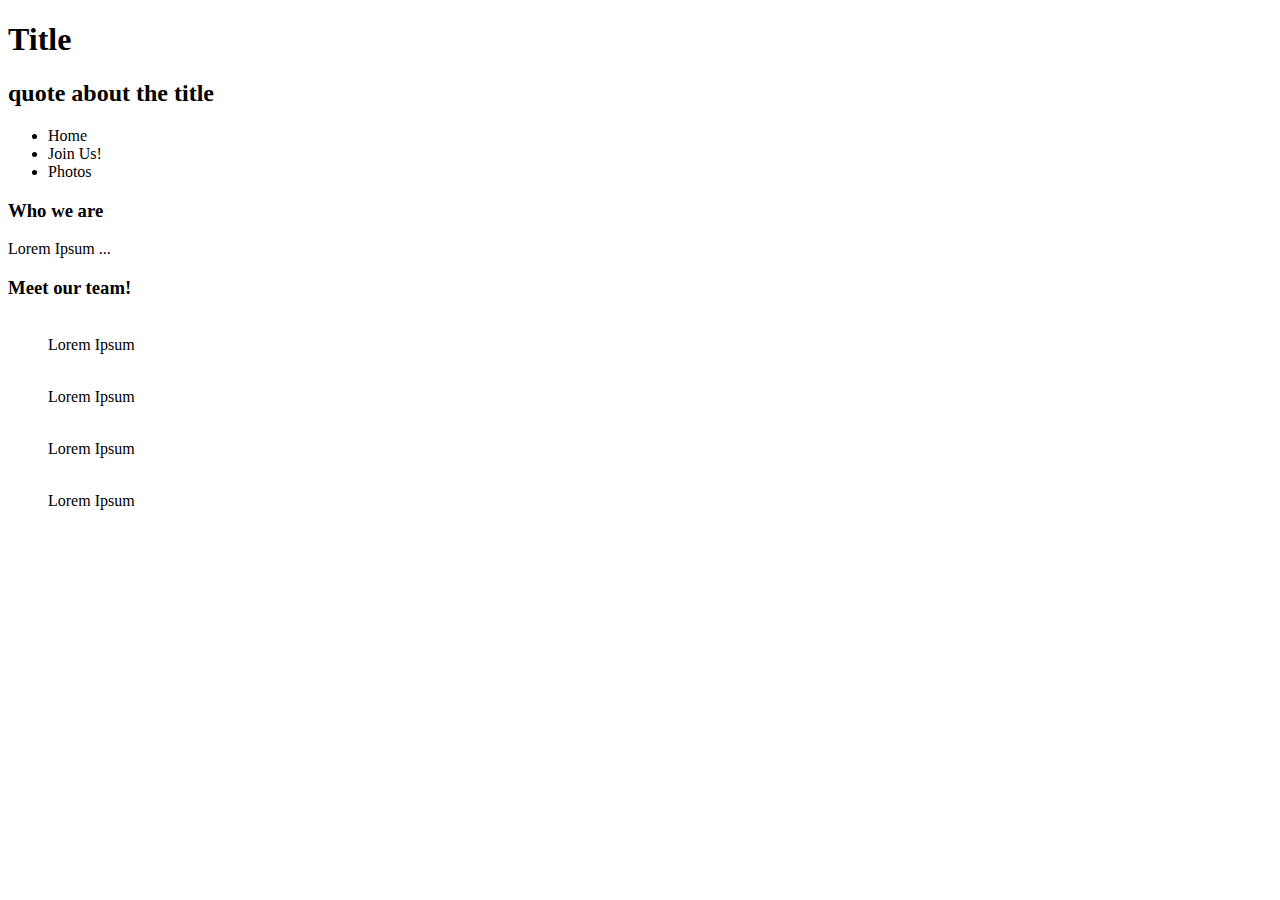
==== index.html @ 7c93c2d5 "Created basic home page" ====
<!DOCTYPE HTML>
<html>
    <head>
        <title>Bouldering Club</title>
    </head>

    <body>
        <header>
 
        <h1>Title</h1>
        <h2>quote about the title</h2>

        <nav>
            <ul>
                <li>Home</li>
                <li>Join Us!</li>
                <li>Photos</li>
            </ul>
        </nav>

        </header>

        <div>
            <h3>Who we are</h3>
            <p> Lorem Ipsum ...</p>
        </div>

        <div>
            <h3>Meet our team!</h3>
            <figure>
                <img/>
                <figcaption>Lorem Ipsum</figcaption>
            </figure>
            <figure>
                <img/>
                <figcaption>Lorem Ipsum</figcaption>
            </figure>
            <figure>
                <img/>
                <figcaption>Lorem Ipsum</figcaption>
            </figure>
            <figure>
                <img/>
                <figcaption>Lorem Ipsum</figcaption>
            </figure>
        </div>
    </body>
</html>
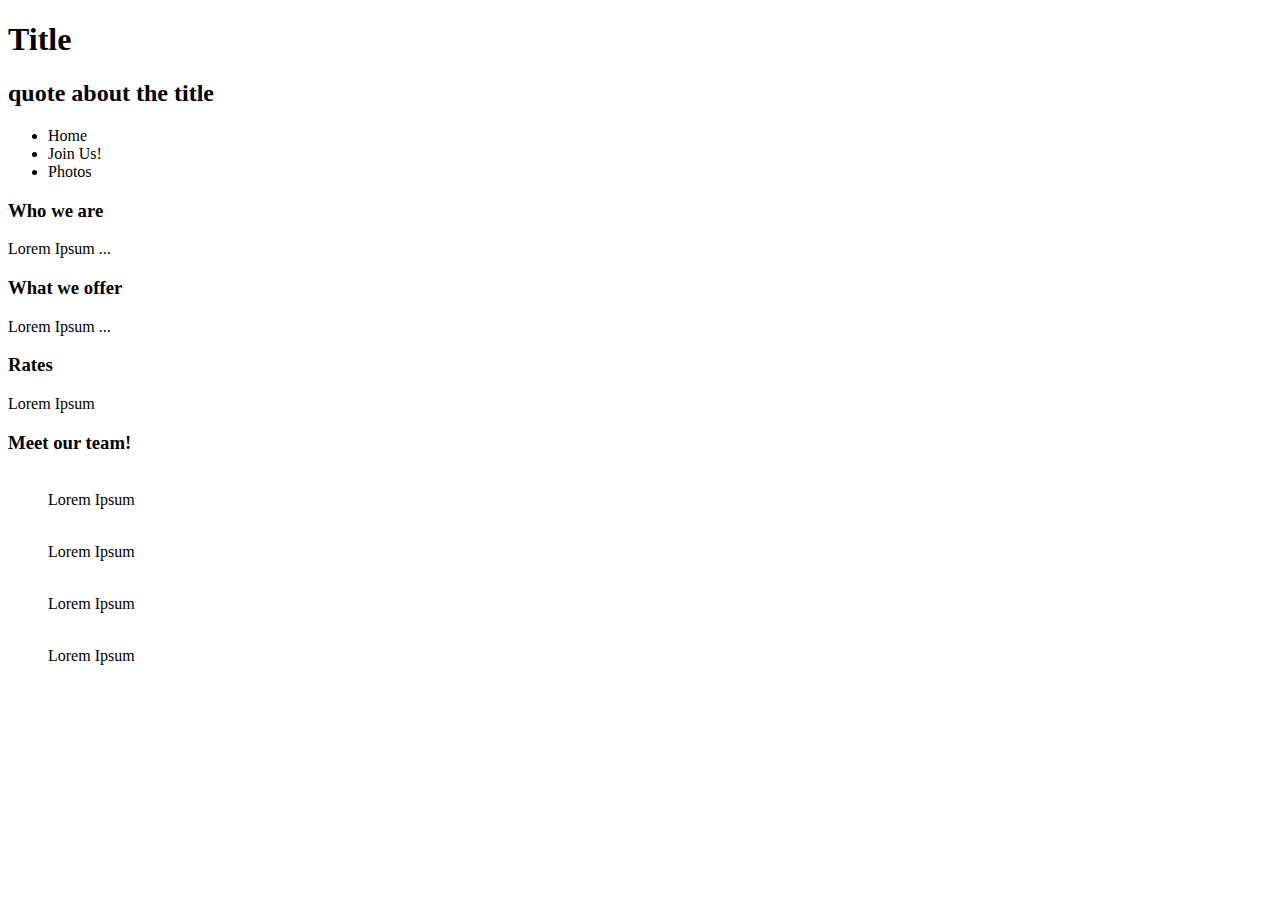
==== commit ed2ae3b7: "updated index page" ====
--- a/index.html
+++ b/index.html
@@ -1,7 +1,7 @@
 <!DOCTYPE HTML>
 <html>
     <head>
-        <title>Bouldering Club</title>
+        <title>Bouldering Gym</title>
     </head>
 
     <body>
@@ -9,7 +9,6 @@
  
         <h1>Title</h1>
         <h2>quote about the title</h2>
-
         <nav>
             <ul>
                 <li>Home</li>
@@ -17,12 +16,21 @@
                 <li>Photos</li>
             </ul>
         </nav>
-
         </header>
 
         <div>
             <h3>Who we are</h3>
             <p> Lorem Ipsum ...</p>
+        </div>
+
+        <div>
+            <h3>What we offer</h3>
+            <p> Lorem Ipsum ...</p>
+        </div>
+
+        <div>
+            <h3>Rates</h3>
+            <p>Lorem Ipsum</p>
         </div>
 
         <div>
@@ -44,5 +52,6 @@
                 <figcaption>Lorem Ipsum</figcaption>
             </figure>
         </div>
+
     </body>
 </html>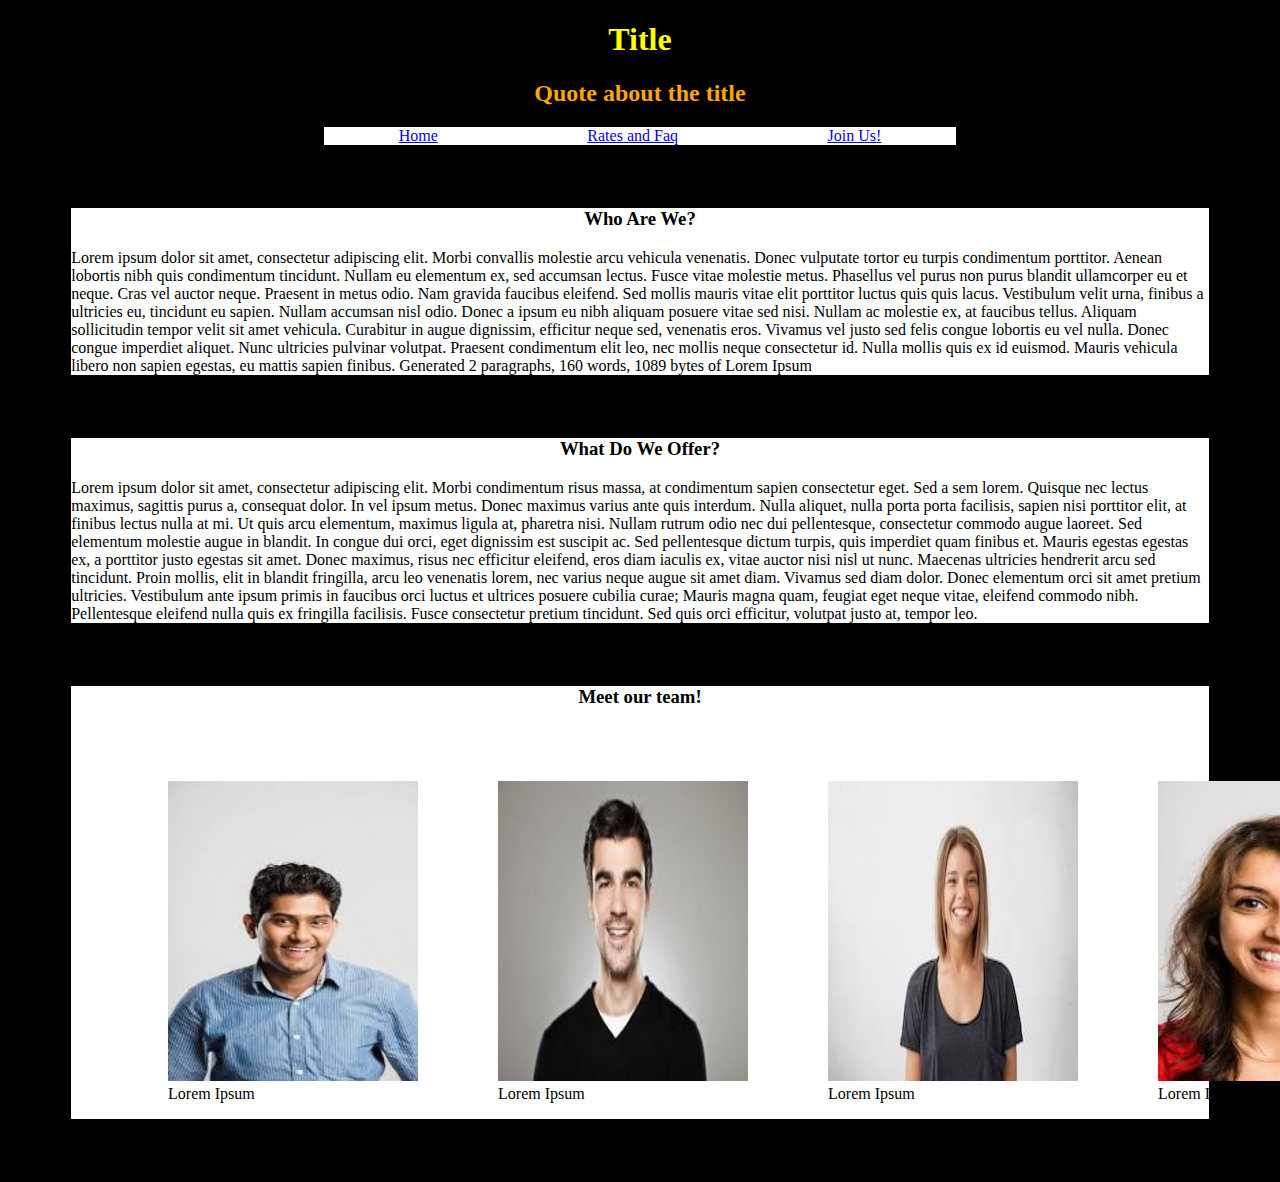
==== commit d1fddf87: "updated index page" ====
--- a/index.html
+++ b/index.html
@@ -2,56 +2,63 @@
 <html>
     <head>
         <title>Bouldering Gym</title>
+        <link rel="stylesheet" href="styles.css">
     </head>
 
     <body>
         <header>
  
         <h1>Title</h1>
-        <h2>quote about the title</h2>
+        <h2>Quote about the title</h2>
         <nav>
             <ul>
-                <li>Home</li>
-                <li>Join Us!</li>
-                <li>Photos</li>
+                <li><a href="index.html">Home</a></li>
+                <li><a href="faq.html">Rates and Faq</a></li>
+                <li><a href="joinus.html">Join Us!</a></li>
             </ul>
         </nav>
+
         </header>
 
         <div>
-            <h3>Who we are</h3>
-            <p> Lorem Ipsum ...</p>
+            <h3>Who Are We?</h3>
+            <p> Lorem ipsum dolor sit amet, consectetur adipiscing elit. Morbi convallis molestie arcu vehicula venenatis. Donec vulputate tortor eu turpis condimentum porttitor. Aenean lobortis nibh quis condimentum tincidunt. Nullam eu elementum ex, sed accumsan lectus. Fusce vitae molestie metus. Phasellus vel purus non purus blandit ullamcorper eu et neque. Cras vel auctor neque. Praesent in metus odio.
+
+                Nam gravida faucibus eleifend. Sed mollis mauris vitae elit porttitor luctus quis quis lacus. Vestibulum velit urna, finibus a ultricies eu, tincidunt eu sapien. Nullam accumsan nisl odio. Donec a ipsum eu nibh aliquam posuere vitae sed nisi. Nullam ac molestie ex, at faucibus tellus. Aliquam sollicitudin tempor velit sit amet vehicula. Curabitur in augue dignissim, efficitur neque sed, venenatis eros. Vivamus vel justo sed felis congue lobortis eu vel nulla. Donec congue imperdiet aliquet. Nunc ultricies pulvinar volutpat. Praesent condimentum elit leo, nec mollis neque consectetur id. Nulla mollis quis ex id euismod. Mauris vehicula libero non sapien egestas, eu mattis sapien finibus.
+                
+                Generated 2 paragraphs, 160 words, 1089 bytes of Lorem Ipsum</p>
         </div>
 
         <div>
-            <h3>What we offer</h3>
-            <p> Lorem Ipsum ...</p>
-        </div>
+            <h3>What Do We Offer?
+            </h3>
+            <p> Lorem ipsum dolor sit amet, consectetur adipiscing elit. Morbi condimentum risus massa, at condimentum sapien consectetur eget. Sed a sem lorem. Quisque nec lectus maximus, sagittis purus a, consequat dolor. In vel ipsum metus. Donec maximus varius ante quis interdum. Nulla aliquet, nulla porta porta facilisis, sapien nisi porttitor elit, at finibus lectus nulla at mi. Ut quis arcu elementum, maximus ligula at, pharetra nisi.
 
-        <div>
-            <h3>Rates</h3>
-            <p>Lorem Ipsum</p>
+                Nullam rutrum odio nec dui pellentesque, consectetur commodo augue laoreet. Sed elementum molestie augue in blandit. In congue dui orci, eget dignissim est suscipit ac. Sed pellentesque dictum turpis, quis imperdiet quam finibus et. Mauris egestas egestas ex, a porttitor justo egestas sit amet. Donec maximus, risus nec efficitur eleifend, eros diam iaculis ex, vitae auctor nisi nisl ut nunc. Maecenas ultricies hendrerit arcu sed tincidunt. Proin mollis, elit in blandit fringilla, arcu leo venenatis lorem, nec varius neque augue sit amet diam. Vivamus sed diam dolor. Donec elementum orci sit amet pretium ultricies. Vestibulum ante ipsum primis in faucibus orci luctus et ultrices posuere cubilia curae; Mauris magna quam, feugiat eget neque vitae, eleifend commodo nibh. Pellentesque eleifend nulla quis ex fringilla facilisis. Fusce consectetur pretium tincidunt. Sed quis orci efficitur, volutpat justo at, tempor leo.</p>
         </div>
 
         <div>
             <h3>Meet our team!</h3>
-            <figure>
-                <img/>
-                <figcaption>Lorem Ipsum</figcaption>
-            </figure>
-            <figure>
-                <img/>
-                <figcaption>Lorem Ipsum</figcaption>
-            </figure>
-            <figure>
-                <img/>
-                <figcaption>Lorem Ipsum</figcaption>
-            </figure>
-            <figure>
-                <img/>
-                <figcaption>Lorem Ipsum</figcaption>
-            </figure>
+            <div id="teamMembers">
+                <figure>
+                    <img src="img/tm1.jfif">
+                    <figcaption>Lorem Ipsum</figcaption>
+                </figure>
+                <figure>
+                    <img src="img/tm2.jfif"/>
+                    <figcaption>Lorem Ipsum</figcaption>
+                </figure>
+                <figure>
+                    <img src="img/tm3.jfif"/>
+                    <figcaption>Lorem Ipsum</figcaption>
+                </figure>
+                <figure>
+                    <img src="img/tm4.jfif"/>
+                    <figcaption>Lorem Ipsum</figcaption>
+                </figure>
+            </div>
         </div>
+
 
     </body>
 </html>--- a/styles.css
+++ b/styles.css
@@ -0,0 +1,59 @@
+body {
+    background-color: black;
+}
+
+div {
+    background-color: white;
+    width: 90%;
+    margin-right: auto;
+    margin-left: auto;
+    margin-top: 5%;
+    margin-bottom: 5%;
+}
+
+div > h3 {
+    text-align: center;
+}
+
+h1 {
+    color: yellow;
+    text-align: center;
+}
+
+h2 {
+    color: orange;
+    text-align: center;
+}
+
+img {
+    height: 300px;
+    width: 250px;
+}
+
+/* Nav Bar */
+
+nav ul {
+    list-style-type: none;
+    margin: 0;
+    padding: 0;
+    text-align: horizontal;
+    background-color: white;
+    width: 50%;
+    margin-left: auto;
+    margin-right: auto;
+    display: flex;
+    justify-content: space-around;
+  }
+
+  nav ul li {
+      display: inline;    
+  }
+
+  nav ul li:hover {
+    background-color: gray;   
+}
+
+#teamMembers {
+    display: flex;
+    justify-content: space-around;
+}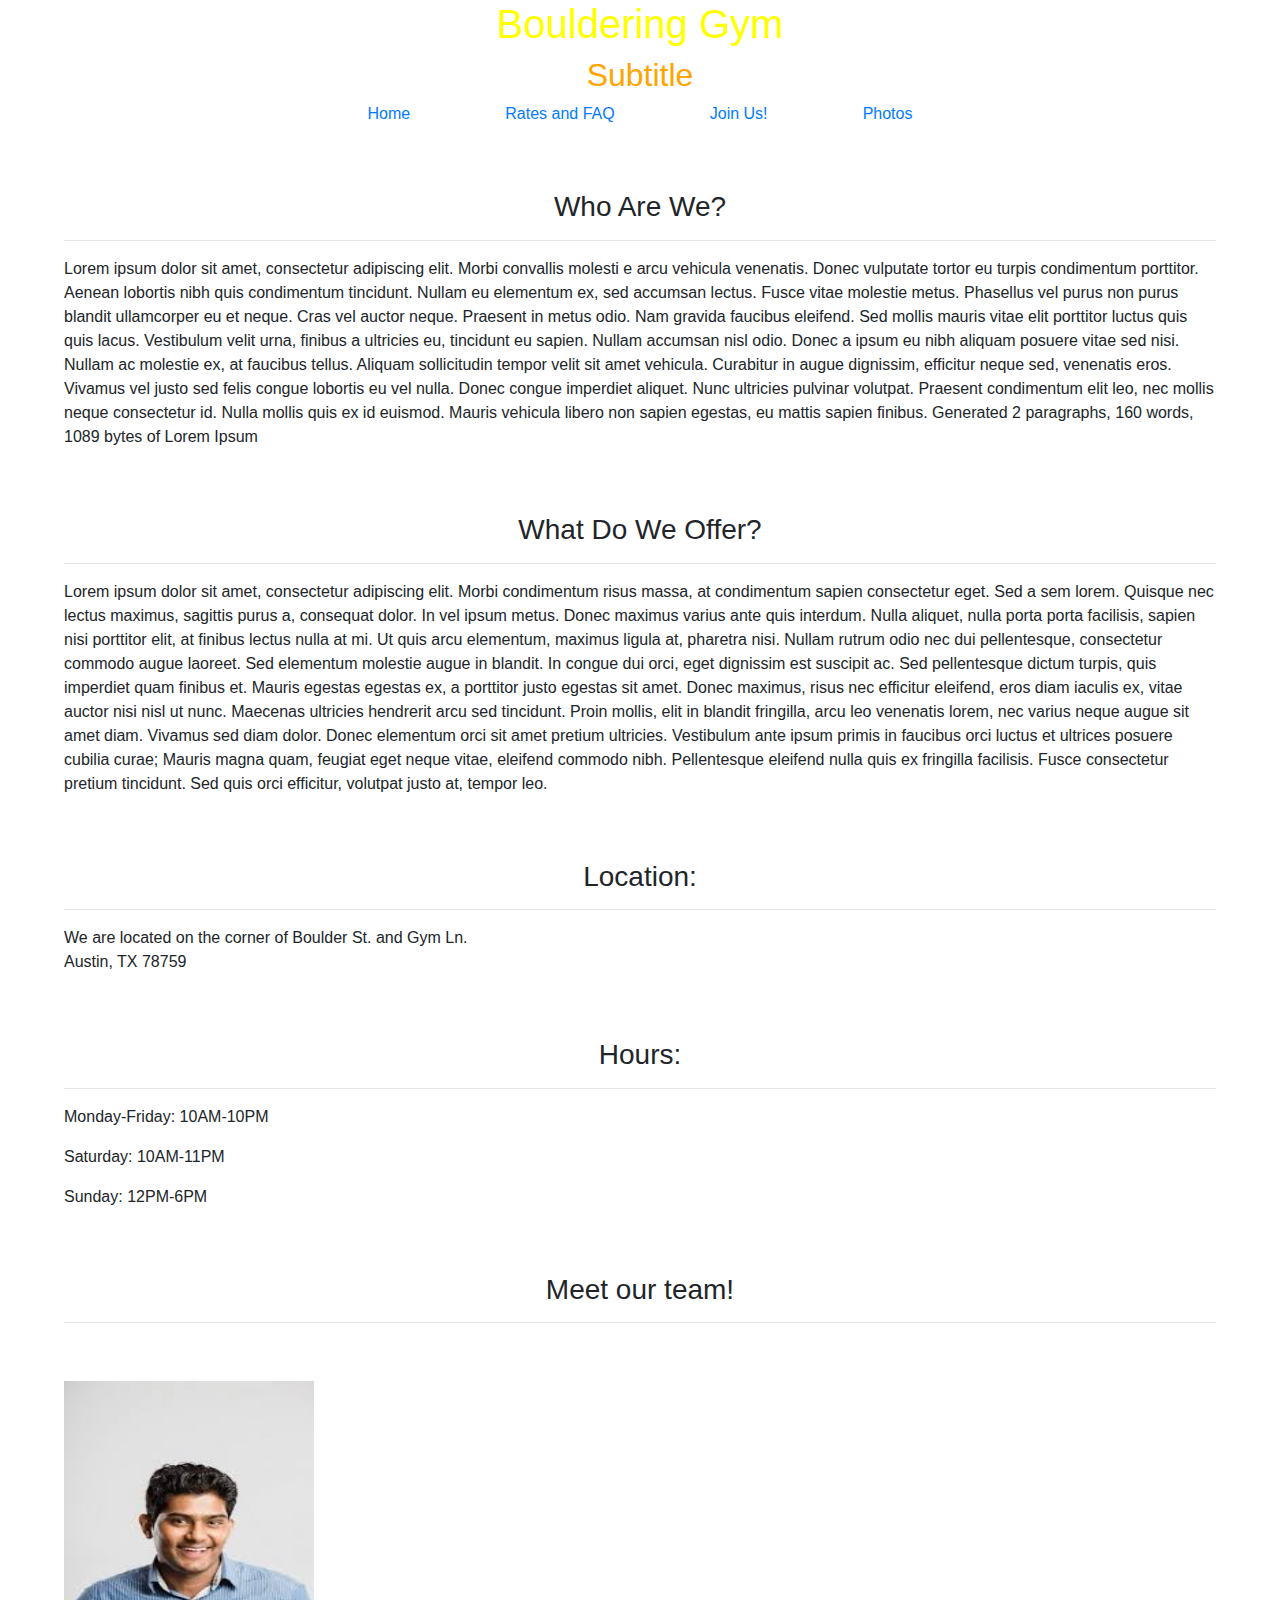
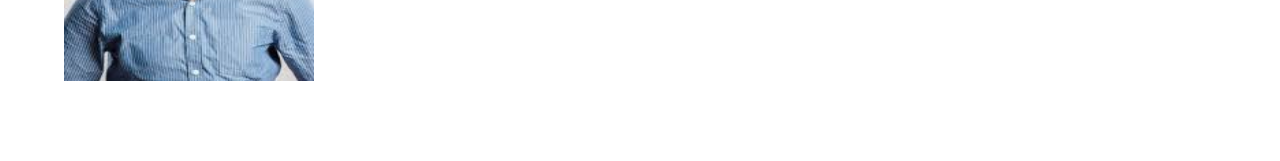
==== commit 205a861e: "added carousel, other minor detail changes" ====
--- a/index.html
+++ b/index.html
@@ -3,18 +3,21 @@
     <head>
         <title>Bouldering Gym</title>
         <link rel="stylesheet" href="styles.css">
+        <link rel="stylesheet" href="https://stackpath.bootstrapcdn.com/bootstrap/4.3.1/css/bootstrap.min.css" integrity="sha384-ggOyR0iXCbMQv3Xipma34MD+dH/1fQ784/j6cY/iJTQUOhcWr7x9JvoRxT2MZw1T" crossorigin="anonymous">
+        <source type="text/javascript" src="js.js">
     </head>
 
     <body>
         <header>
  
-        <h1>Title</h1>
-        <h2>Quote about the title</h2>
+        <h1>Bouldering Gym</h1>
+        <h2>Subtitle</h2>
         <nav>
             <ul>
                 <li><a href="index.html">Home</a></li>
-                <li><a href="faq.html">Rates and Faq</a></li>
+                <li><a href="faq.html">Rates and FAQ</a></li>
                 <li><a href="joinus.html">Join Us!</a></li>
+                <li><a href="photos.html"> Photos</a></li>
             </ul>
         </nav>
 
@@ -22,43 +25,75 @@
 
         <div>
             <h3>Who Are We?</h3>
-            <p> Lorem ipsum dolor sit amet, consectetur adipiscing elit. Morbi convallis molestie arcu vehicula venenatis. Donec vulputate tortor eu turpis condimentum porttitor. Aenean lobortis nibh quis condimentum tincidunt. Nullam eu elementum ex, sed accumsan lectus. Fusce vitae molestie metus. Phasellus vel purus non purus blandit ullamcorper eu et neque. Cras vel auctor neque. Praesent in metus odio.
-
+            <hr>
+            <p> Lorem ipsum dolor sit amet, consectetur adipiscing elit. Morbi convallis molesti e arcu vehicula venenatis. Donec vulputate tortor eu turpis condimentum porttitor. Aenean lobortis nibh quis condimentum tincidunt. Nullam eu elementum ex, sed accumsan lectus. Fusce vitae molestie metus. Phasellus vel purus non purus blandit ullamcorper eu et neque. Cras vel auctor neque. Praesent in metus odio.
                 Nam gravida faucibus eleifend. Sed mollis mauris vitae elit porttitor luctus quis quis lacus. Vestibulum velit urna, finibus a ultricies eu, tincidunt eu sapien. Nullam accumsan nisl odio. Donec a ipsum eu nibh aliquam posuere vitae sed nisi. Nullam ac molestie ex, at faucibus tellus. Aliquam sollicitudin tempor velit sit amet vehicula. Curabitur in augue dignissim, efficitur neque sed, venenatis eros. Vivamus vel justo sed felis congue lobortis eu vel nulla. Donec congue imperdiet aliquet. Nunc ultricies pulvinar volutpat. Praesent condimentum elit leo, nec mollis neque consectetur id. Nulla mollis quis ex id euismod. Mauris vehicula libero non sapien egestas, eu mattis sapien finibus.
-                
                 Generated 2 paragraphs, 160 words, 1089 bytes of Lorem Ipsum</p>
         </div>
 
         <div>
-            <h3>What Do We Offer?
-            </h3>
+            <h3>What Do We Offer?</h3>
+            <hr>
             <p> Lorem ipsum dolor sit amet, consectetur adipiscing elit. Morbi condimentum risus massa, at condimentum sapien consectetur eget. Sed a sem lorem. Quisque nec lectus maximus, sagittis purus a, consequat dolor. In vel ipsum metus. Donec maximus varius ante quis interdum. Nulla aliquet, nulla porta porta facilisis, sapien nisi porttitor elit, at finibus lectus nulla at mi. Ut quis arcu elementum, maximus ligula at, pharetra nisi.
-
                 Nullam rutrum odio nec dui pellentesque, consectetur commodo augue laoreet. Sed elementum molestie augue in blandit. In congue dui orci, eget dignissim est suscipit ac. Sed pellentesque dictum turpis, quis imperdiet quam finibus et. Mauris egestas egestas ex, a porttitor justo egestas sit amet. Donec maximus, risus nec efficitur eleifend, eros diam iaculis ex, vitae auctor nisi nisl ut nunc. Maecenas ultricies hendrerit arcu sed tincidunt. Proin mollis, elit in blandit fringilla, arcu leo venenatis lorem, nec varius neque augue sit amet diam. Vivamus sed diam dolor. Donec elementum orci sit amet pretium ultricies. Vestibulum ante ipsum primis in faucibus orci luctus et ultrices posuere cubilia curae; Mauris magna quam, feugiat eget neque vitae, eleifend commodo nibh. Pellentesque eleifend nulla quis ex fringilla facilisis. Fusce consectetur pretium tincidunt. Sed quis orci efficitur, volutpat justo at, tempor leo.</p>
         </div>
 
-        <div>
-            <h3>Meet our team!</h3>
-            <div id="teamMembers">
-                <figure>
-                    <img src="img/tm1.jfif">
-                    <figcaption>Lorem Ipsum</figcaption>
-                </figure>
-                <figure>
-                    <img src="img/tm2.jfif"/>
-                    <figcaption>Lorem Ipsum</figcaption>
-                </figure>
-                <figure>
-                    <img src="img/tm3.jfif"/>
-                    <figcaption>Lorem Ipsum</figcaption>
-                </figure>
-                <figure>
-                    <img src="img/tm4.jfif"/>
-                    <figcaption>Lorem Ipsum</figcaption>
-                </figure>
-            </div>
+        
+        <div id="location">
+            <h3>Location:</h3><hr>
+            <p>We are located on the corner of Boulder St. and Gym Ln.<br>
+                Austin, TX 78759
+            </p>
         </div>
 
+        <div id="hours">
+            <h3>Hours:</h3><hr>
+            <p>Monday-Friday: 10AM-10PM</p>
+            <p>Saturday: 10AM-11PM</p>
+            <p>Sunday: 12PM-6PM</p> 
+        </div>
+            
+
+        <section>
+            <div id="carouselExampleSlidesOnly" class="carousel slide" data-ride="carousel">
+                <h3>Meet our team!</h3>
+            <hr>
+                <div class="carousel-inner">
+                  <figure class="carousel-item active">
+                    <img class="d-block" src="img/tm1.jfif" alt="First slide">
+                    <figcaption class="carousel-caption d-none d-md-block backGroundColorNone">
+                        <h5>John Johnerson</h5>
+                        <p>Lorem Ipsum</p>
+                      </figcaption>
+                  </figure>
+                  <div class="carousel-item">
+                    <img class="d-block" src="img/tm2.jfif" alt="Second slide">
+                    <div class="carousel-caption d-none d-md-block backGroundColorNone">
+                        <h5>Lorem Ipsum</h5>
+                        <p>Lorem Ipsum</p>
+                      </div>
+                  </div>
+                  <div class="carousel-item">
+                    <img class="d-block" src="img/tm3.jfif" alt="Third slide">
+                    <div class="carousel-caption d-none d-md-block backGroundColorNone">
+                        <h5>Lorem Ipsum</h5>
+                        <p>Lorem Ipsum</p>
+                      </div>
+                  </div>
+                  <div class="carousel-item">
+                    <img class="d-block" src="img/tm4.jfif" alt="Fourth slide">
+                    <div class="carousel-caption d-none d-md-block backGroundColorNone">
+                        <h5>Lorem Ipsum</h5>
+                        <p>Lorem Ipsum</p>
+                      </div>
+                  </div>
+                </div>
+              </div>
+        </section>
 
     </body>
+
+    <script src="https://code.jquery.com/jquery-3.3.1.slim.min.js" integrity="sha384-q8i/X+965DzO0rT7abK41JStQIAqVgRVzpbzo5smXKp4YfRvH+8abtTE1Pi6jizo" crossorigin="anonymous"></script>
+    <script src="https://cdnjs.cloudflare.com/ajax/libs/popper.js/1.14.7/umd/popper.min.js" integrity="sha384-UO2eT0CpHqdSJQ6hJty5KVphtPhzWj9WO1clHTMGa3JDZwrnQq4sF86dIHNDz0W1" crossorigin="anonymous"></script>
+    <script src="https://stackpath.bootstrapcdn.com/bootstrap/4.3.1/js/bootstrap.min.js" integrity="sha384-JjSmVgyd0p3pXB1rRibZUAYoIIy6OrQ6VrjIEaFf/nJGzIxFDsf4x0xIM+B07jRM" crossorigin="anonymous"></script>
 </html>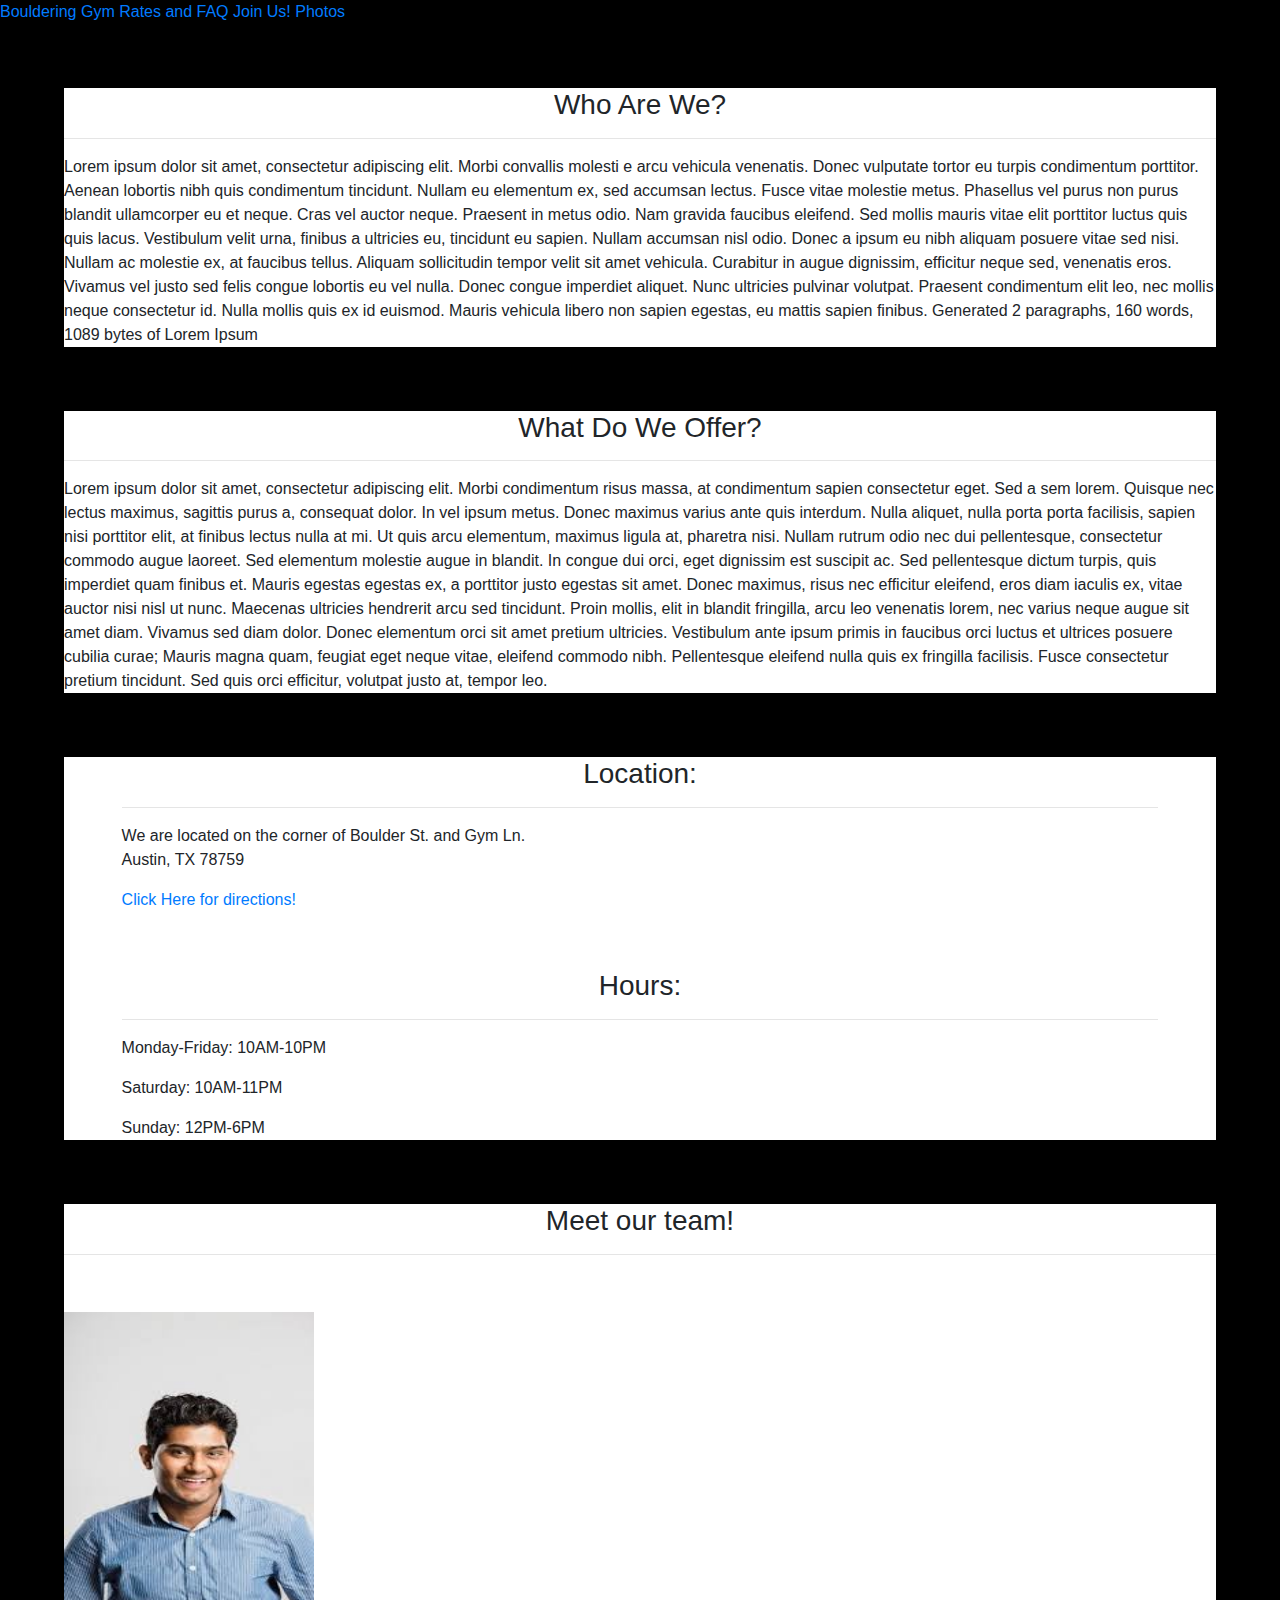
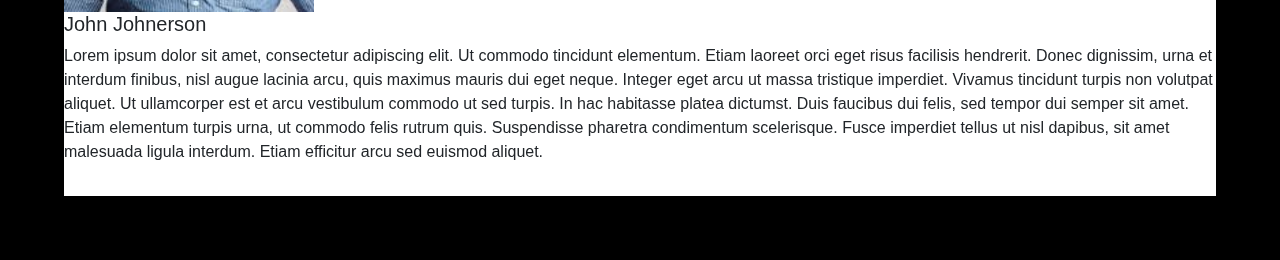
==== commit b09cfb6b: "changed carousel" ====
--- a/index.html
+++ b/index.html
@@ -2,26 +2,23 @@
 <html>
     <head>
         <title>Bouldering Gym</title>
+        <link rel="stylesheet" href="https://stackpath.bootstrapcdn.com/bootstrap/4.3.1/css/bootstrap.min.css" integrity="sha384-ggOyR0iXCbMQv3Xipma34MD+dH/1fQ784/j6cY/iJTQUOhcWr7x9JvoRxT2MZw1T" crossorigin="anonymous">
         <link rel="stylesheet" href="styles.css">
-        <link rel="stylesheet" href="https://stackpath.bootstrapcdn.com/bootstrap/4.3.1/css/bootstrap.min.css" integrity="sha384-ggOyR0iXCbMQv3Xipma34MD+dH/1fQ784/j6cY/iJTQUOhcWr7x9JvoRxT2MZw1T" crossorigin="anonymous">
         <source type="text/javascript" src="js.js">
     </head>
 
     <body>
         <header>
  
-        <h1>Bouldering Gym</h1>
-        <h2>Subtitle</h2>
-        <nav>
-            <ul>
-                <li><a href="index.html">Home</a></li>
-                <li><a href="faq.html">Rates and FAQ</a></li>
-                <li><a href="joinus.html">Join Us!</a></li>
-                <li><a href="photos.html"> Photos</a></li>
-            </ul>
-        </nav>
+            <nav>
+                <a href="index.html">Bouldering Gym</a>
+                 <a href="faq.html">Rates and FAQ</a>
+                <a href="joinus.html">Join Us!</a>
+                 <a href="photos.html"> Photos</a>
+            </nav>
 
         </header>
+        <section id="hero"></section>
 
         <div>
             <h3>Who Are We?</h3>
@@ -38,55 +35,55 @@
                 Nullam rutrum odio nec dui pellentesque, consectetur commodo augue laoreet. Sed elementum molestie augue in blandit. In congue dui orci, eget dignissim est suscipit ac. Sed pellentesque dictum turpis, quis imperdiet quam finibus et. Mauris egestas egestas ex, a porttitor justo egestas sit amet. Donec maximus, risus nec efficitur eleifend, eros diam iaculis ex, vitae auctor nisi nisl ut nunc. Maecenas ultricies hendrerit arcu sed tincidunt. Proin mollis, elit in blandit fringilla, arcu leo venenatis lorem, nec varius neque augue sit amet diam. Vivamus sed diam dolor. Donec elementum orci sit amet pretium ultricies. Vestibulum ante ipsum primis in faucibus orci luctus et ultrices posuere cubilia curae; Mauris magna quam, feugiat eget neque vitae, eleifend commodo nibh. Pellentesque eleifend nulla quis ex fringilla facilisis. Fusce consectetur pretium tincidunt. Sed quis orci efficitur, volutpat justo at, tempor leo.</p>
         </div>
 
-        
-        <div id="location">
-            <h3>Location:</h3><hr>
-            <p>We are located on the corner of Boulder St. and Gym Ln.<br>
-                Austin, TX 78759
-            </p>
-        </div>
+        <div class="grid">
+            <div id="location" class="cell textAlignCenter">
+                <h3>Location:</h3><hr>
+                <p>We are located on the corner of Boulder St. and Gym Ln.
+                    <br>Austin, TX 78759</p>
+                    <p><a target="_blank" href="https://www.google.com/maps/dir/?api=1&Texas+Capitol%2C+Austin%2C+TX">Click Here for directions!</a></p>
+            </div>
 
-        <div id="hours">
-            <h3>Hours:</h3><hr>
-            <p>Monday-Friday: 10AM-10PM</p>
-            <p>Saturday: 10AM-11PM</p>
-            <p>Sunday: 12PM-6PM</p> 
-        </div>
-            
-
+            <div id="hours" class="cell">
+                <h3>Hours:</h3><hr>
+                <p>Monday-Friday: 10AM-10PM</p>
+                <p>Saturday: 10AM-11PM</p>
+                <p>Sunday: 12PM-6PM</p> 
+            </div>
+                
+        </div>   
         <section>
-            <div id="carouselExampleSlidesOnly" class="carousel slide" data-ride="carousel">
+            <div class="carousel slide" data-ride="carousel">
                 <h3>Meet our team!</h3>
             <hr>
                 <div class="carousel-inner">
                   <figure class="carousel-item active">
-                    <img class="d-block" src="img/tm1.jfif" alt="First slide">
-                    <figcaption class="carousel-caption d-none d-md-block backGroundColorNone">
+                    <img src="img/tm1.jfif" alt="First slide">
+                    <figcaption class=" backGroundColorNone">
                         <h5>John Johnerson</h5>
-                        <p>Lorem Ipsum</p>
+                        <p>Lorem ipsum dolor sit amet, consectetur adipiscing elit. Ut commodo tincidunt elementum. Etiam laoreet orci eget risus facilisis hendrerit. Donec dignissim, urna et interdum finibus, nisl augue lacinia arcu, quis maximus mauris dui eget neque. Integer eget arcu ut massa tristique imperdiet. Vivamus tincidunt turpis non volutpat aliquet. Ut ullamcorper est et arcu vestibulum commodo ut sed turpis. In hac habitasse platea dictumst. Duis faucibus dui felis, sed tempor dui semper sit amet. Etiam elementum turpis urna, ut commodo felis rutrum quis. Suspendisse pharetra condimentum scelerisque. Fusce imperdiet tellus ut nisl dapibus, sit amet malesuada ligula interdum. Etiam efficitur arcu sed euismod aliquet.</p>
                       </figcaption>
                   </figure>
-                  <div class="carousel-item">
-                    <img class="d-block" src="img/tm2.jfif" alt="Second slide">
-                    <div class="carousel-caption d-none d-md-block backGroundColorNone">
-                        <h5>Lorem Ipsum</h5>
-                        <p>Lorem Ipsum</p>
-                      </div>
-                  </div>
-                  <div class="carousel-item">
-                    <img class="d-block" src="img/tm3.jfif" alt="Third slide">
-                    <div class="carousel-caption d-none d-md-block backGroundColorNone">
-                        <h5>Lorem Ipsum</h5>
-                        <p>Lorem Ipsum</p>
-                      </div>
-                  </div>
-                  <div class="carousel-item">
-                    <img class="d-block" src="img/tm4.jfif" alt="Fourth slide">
-                    <div class="carousel-caption d-none d-md-block backGroundColorNone">
-                        <h5>Lorem Ipsum</h5>
-                        <p>Lorem Ipsum</p>
-                      </div>
-                  </div>
+                  <figure class="carousel-item">
+                    <img src="img/tm2.jfif" alt="Second slide">
+                    <figcaption class="backGroundColorNone">
+                        <h5>Carl Carlson</h5>
+                        <p>Lorem ipsum dolor sit amet, consectetur adipiscing elit. Ut condimentum pretium suscipit. Nulla facilisi. Nullam suscipit ornare ante, ac pharetra tellus euismod a. Pellentesque posuere aliquet venenatis. Ut semper lacinia sem at ullamcorper. Nullam pharetra mauris a arcu pretium, nec auctor sapien porttitor. Sed urna orci, consequat at condimentum et, sagittis a magna. Donec blandit ultrices nisi, vel varius dolor porta ut. Donec dignissim nibh quis convallis lobortis. In posuere, lectus ac eleifend faucibus, magna turpis blandit nunc, vestibulum malesuada sem neque sit amet enim. Vestibulum ante ipsum primis in faucibus orci luctus et ultrices posuere cubilia curae;</p>
+                      </figcaption>
+                  </figure>
+                  <figure class="carousel-item">
+                    <img src="img/tm3.jfif" alt="Third slide">
+                    <figcaption class="backGroundColorNone">
+                        <h5>Janice Janicerson</h5>
+                        <p>Lorem ipsum dolor sit amet, consectetur adipiscing elit. Sed rhoncus ornare rutrum. Vestibulum aliquet urna odio. Etiam facilisis fringilla mauris sit amet gravida. Cras interdum tellus ut elit porttitor, sit amet suscipit sem tristique. Morbi condimentum turpis viverra massa accumsan, a placerat risus rhoncus. Cras arcu sapien, ultrices quis porttitor et, rhoncus sed sem. Curabitur vehicula fermentum urna quis congue. Suspendisse potenti. Donec sit amet tincidunt nunc, id rutrum mauris. Nunc scelerisque malesuada felis, a interdum est mollis et. Etiam tincidunt scelerisque dolor.</p>
+                      </figcaption>
+                  </figure>
+                  <figure class="carousel-item">
+                    <img src="img/tm4.jfif" alt="Fourth slide">
+                    <figcaption class="backGroundColorNone">
+                        <h5>Kelly Kellerson</h5>
+                        <p> Lorem ipsum dolor sit amet, consectetur adipiscing elit. Mauris id interdum ipsum. Nullam quis mollis diam. Pellentesque habitant morbi tristique senectus et netus et malesuada fames ac turpis egestas. Sed finibus volutpat feugiat. Phasellus facilisis, urna sed ultricies ornare, ligula enim interdum erat, quis auctor ligula justo a tellus. Aliquam laoreet sapien nibh, nec pharetra ligula eleifend vitae. Duis ipsum libero, euismod porta aliquet ac, mattis quis urna. Pellentesque molestie, metus ut ultricies mollis, nulla erat sollicitudin felis, quis ultrices erat urna vel turpis. Quisque gravida tempus euismod. Aenean nec porttitor tortor. Cras blandit tellus eu massa ultrices tempus. Vestibulum fringilla eu lorem vel finibus. Nam vitae vestibulum sapien.</p>
+                      </figcaption>
+                  </figure>
                 </div>
               </div>
         </section>
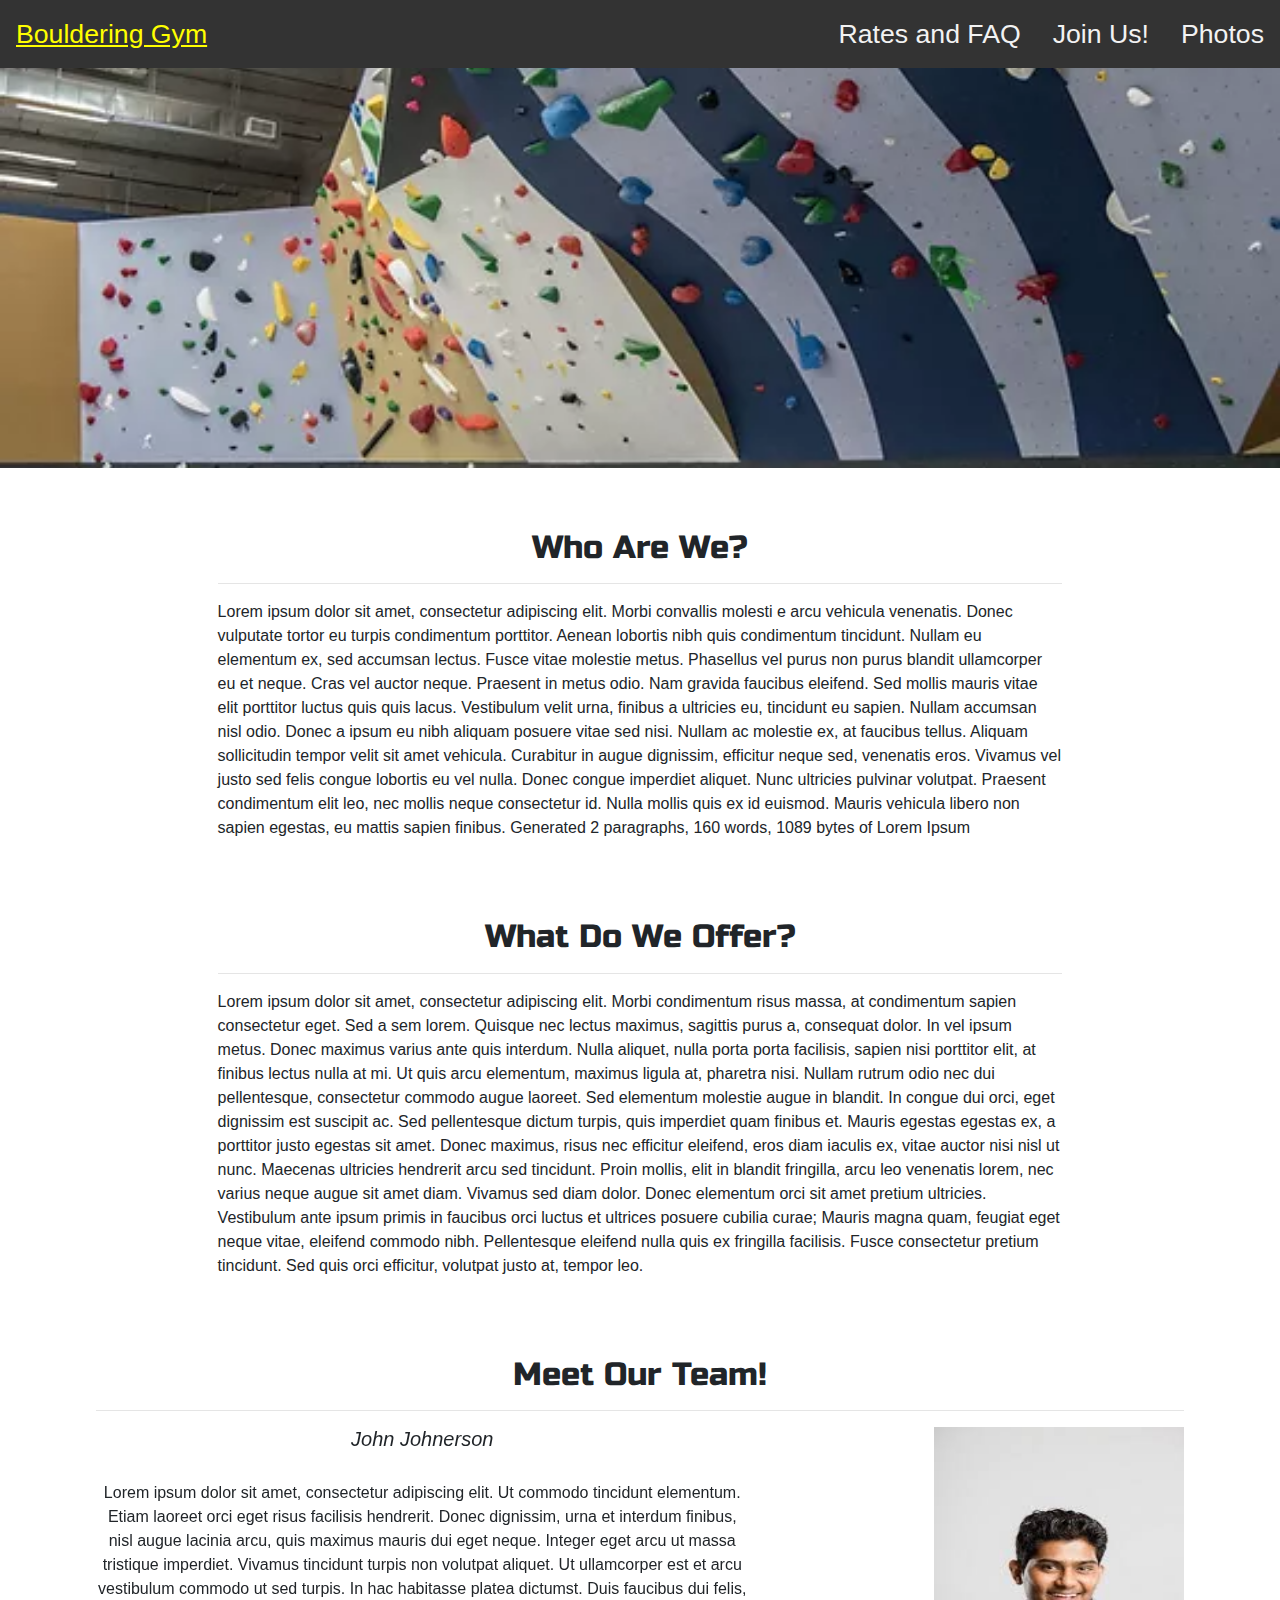
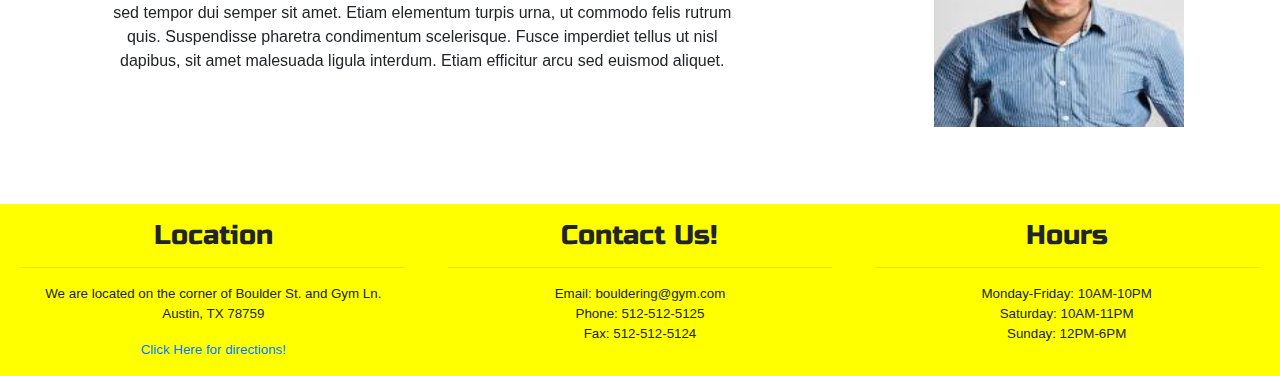
==== commit 9b6cb2a0: "final commit" ====
--- a/index.html
+++ b/index.html
@@ -2,6 +2,8 @@
 <html>
     <head>
         <title>Bouldering Gym</title>
+        <link href="https://fonts.googleapis.com/css2?family=Russo+One&display=swap" rel="stylesheet">
+        <link rel="stylesheet" href="https://use.fontawesome.com/releases/v5.14.0/css/all.css" integrity="sha384-HzLeBuhoNPvSl5KYnjx0BT+WB0QEEqLprO+NBkkk5gbc67FTaL7XIGa2w1L0Xbgc" crossorigin="anonymous">
         <link rel="stylesheet" href="https://stackpath.bootstrapcdn.com/bootstrap/4.3.1/css/bootstrap.min.css" integrity="sha384-ggOyR0iXCbMQv3Xipma34MD+dH/1fQ784/j6cY/iJTQUOhcWr7x9JvoRxT2MZw1T" crossorigin="anonymous">
         <link rel="stylesheet" href="styles.css">
         <source type="text/javascript" src="js.js">
@@ -12,48 +14,32 @@
  
             <nav>
                 <a href="index.html">Bouldering Gym</a>
+                <a href="photos.html"> Photos</a>
+                <a href="joinus.html">Join Us!</a>
                  <a href="faq.html">Rates and FAQ</a>
-                <a href="joinus.html">Join Us!</a>
-                 <a href="photos.html"> Photos</a>
             </nav>
 
         </header>
         <section id="hero"></section>
 
-        <div>
+        <div class="container">
             <h3>Who Are We?</h3>
             <hr>
             <p> Lorem ipsum dolor sit amet, consectetur adipiscing elit. Morbi convallis molesti e arcu vehicula venenatis. Donec vulputate tortor eu turpis condimentum porttitor. Aenean lobortis nibh quis condimentum tincidunt. Nullam eu elementum ex, sed accumsan lectus. Fusce vitae molestie metus. Phasellus vel purus non purus blandit ullamcorper eu et neque. Cras vel auctor neque. Praesent in metus odio.
                 Nam gravida faucibus eleifend. Sed mollis mauris vitae elit porttitor luctus quis quis lacus. Vestibulum velit urna, finibus a ultricies eu, tincidunt eu sapien. Nullam accumsan nisl odio. Donec a ipsum eu nibh aliquam posuere vitae sed nisi. Nullam ac molestie ex, at faucibus tellus. Aliquam sollicitudin tempor velit sit amet vehicula. Curabitur in augue dignissim, efficitur neque sed, venenatis eros. Vivamus vel justo sed felis congue lobortis eu vel nulla. Donec congue imperdiet aliquet. Nunc ultricies pulvinar volutpat. Praesent condimentum elit leo, nec mollis neque consectetur id. Nulla mollis quis ex id euismod. Mauris vehicula libero non sapien egestas, eu mattis sapien finibus.
                 Generated 2 paragraphs, 160 words, 1089 bytes of Lorem Ipsum</p>
-        </div>
+        </div class="container">
 
-        <div>
+        <div class="container">
             <h3>What Do We Offer?</h3>
             <hr>
             <p> Lorem ipsum dolor sit amet, consectetur adipiscing elit. Morbi condimentum risus massa, at condimentum sapien consectetur eget. Sed a sem lorem. Quisque nec lectus maximus, sagittis purus a, consequat dolor. In vel ipsum metus. Donec maximus varius ante quis interdum. Nulla aliquet, nulla porta porta facilisis, sapien nisi porttitor elit, at finibus lectus nulla at mi. Ut quis arcu elementum, maximus ligula at, pharetra nisi.
                 Nullam rutrum odio nec dui pellentesque, consectetur commodo augue laoreet. Sed elementum molestie augue in blandit. In congue dui orci, eget dignissim est suscipit ac. Sed pellentesque dictum turpis, quis imperdiet quam finibus et. Mauris egestas egestas ex, a porttitor justo egestas sit amet. Donec maximus, risus nec efficitur eleifend, eros diam iaculis ex, vitae auctor nisi nisl ut nunc. Maecenas ultricies hendrerit arcu sed tincidunt. Proin mollis, elit in blandit fringilla, arcu leo venenatis lorem, nec varius neque augue sit amet diam. Vivamus sed diam dolor. Donec elementum orci sit amet pretium ultricies. Vestibulum ante ipsum primis in faucibus orci luctus et ultrices posuere cubilia curae; Mauris magna quam, feugiat eget neque vitae, eleifend commodo nibh. Pellentesque eleifend nulla quis ex fringilla facilisis. Fusce consectetur pretium tincidunt. Sed quis orci efficitur, volutpat justo at, tempor leo.</p>
         </div>
 
-        <div class="grid">
-            <div id="location" class="cell textAlignCenter">
-                <h3>Location:</h3><hr>
-                <p>We are located on the corner of Boulder St. and Gym Ln.
-                    <br>Austin, TX 78759</p>
-                    <p><a target="_blank" href="https://www.google.com/maps/dir/?api=1&Texas+Capitol%2C+Austin%2C+TX">Click Here for directions!</a></p>
-            </div>
-
-            <div id="hours" class="cell">
-                <h3>Hours:</h3><hr>
-                <p>Monday-Friday: 10AM-10PM</p>
-                <p>Saturday: 10AM-11PM</p>
-                <p>Sunday: 12PM-6PM</p> 
-            </div>
-                
-        </div>   
-        <section>
+        <div class="container" id="teamMembers">
             <div class="carousel slide" data-ride="carousel">
-                <h3>Meet our team!</h3>
+                <h3>Meet Our Team!</h3>
             <hr>
                 <div class="carousel-inner">
                   <figure class="carousel-item active">
@@ -72,7 +58,7 @@
                   </figure>
                   <figure class="carousel-item">
                     <img src="img/tm3.jfif" alt="Third slide">
-                    <figcaption class="backGroundColorNone">
+                    <figcaption>
                         <h5>Janice Janicerson</h5>
                         <p>Lorem ipsum dolor sit amet, consectetur adipiscing elit. Sed rhoncus ornare rutrum. Vestibulum aliquet urna odio. Etiam facilisis fringilla mauris sit amet gravida. Cras interdum tellus ut elit porttitor, sit amet suscipit sem tristique. Morbi condimentum turpis viverra massa accumsan, a placerat risus rhoncus. Cras arcu sapien, ultrices quis porttitor et, rhoncus sed sem. Curabitur vehicula fermentum urna quis congue. Suspendisse potenti. Donec sit amet tincidunt nunc, id rutrum mauris. Nunc scelerisque malesuada felis, a interdum est mollis et. Etiam tincidunt scelerisque dolor.</p>
                       </figcaption>
@@ -86,8 +72,40 @@
                   </figure>
                 </div>
               </div>
-        </section>
+        </div>
 
+        <footer>
+        <div class="grid">
+            <div id="location" class="cell-footer textAlignCenter">
+                <h3>Location</h3><hr>
+                <p>We are located on the corner of Boulder St. and Gym Ln.
+                    <br>Austin, TX 78759</p>
+                    <p><a target="_blank" href="https://www.google.com/maps/dir/?api=1&Texas+Capitol%2C+Austin%2C+TX">Click Here for directions!</a></p>
+            </div>
+
+            <div id="contact" class="cell-footer textAlignCenter">
+                <h3>Contact Us!</h3><hr>
+                <p>Email: bouldering@gym.com<br>
+                    Phone: 512-512-5125<br>
+                    Fax: 512-512-5124 <br>
+                    <i class="fab fa-twitter-square"><a href="twitter.com"></a></i>
+                    <i class="fab fa-instagram-square"></i>
+                    <i class="fab fa-yelp"></i>
+                </p>
+
+            </div>
+
+            <div id="hours" class="cell-footer textAlignCenter">
+                <h3>Hours</h3><hr>
+                <p>Monday-Friday: 10AM-10PM<br>
+                Saturday: 10AM-11PM<br>
+                Sunday: 12PM-6PM</p>
+            </div>
+
+            
+        </footer>   
+
+        </div>   
     </body>
 
     <script src="https://code.jquery.com/jquery-3.3.1.slim.min.js" integrity="sha384-q8i/X+965DzO0rT7abK41JStQIAqVgRVzpbzo5smXKp4YfRvH+8abtTE1Pi6jizo" crossorigin="anonymous"></script>
--- a/styles.css
+++ b/styles.css
@@ -1,23 +1,18 @@
 body {
-    background-color: black;
+    background-color: white;
+    font-family: Verdana, Geneva, Tahoma, sans-serif;
 }
 
-div {
-    background-color: white;
-    width: 90%;
-    margin-right: auto;
-    margin-left: auto;
-    margin-top: 5%;
-    margin-bottom: 5%;
-}
-
-div > h3 {
+h3 {
     text-align: center;
+    font-size: 2em;
+    font-family: 'Russo One', sans-serif;
 }
 
 h1 {
-    color: yellow;
+    color: red;
     text-align: center;
+    font-size: 4em;
 }
 
 h2 {
@@ -30,30 +25,119 @@
     width: 250px;
 }
 
+figure {
+    overflow: auto;
+
+}
+figure img{
+   float: right;
+}
+
+figure figcaption {
+    width: 60%;
+    text-align: center;
+}
+
+figure figcaption h5{
+    text-align: center;
+    font-style: italic;
+    margin-bottom: 30px;
+}
+footer {
+    height: auto;
+    background-color: yellow;
+    font-size: 10pt;    
+}
+
+footer h3 {
+    padding-top: 15px;
+}
+
+
 /* Nav Bar */
 
-nav ul {
-    list-style-type: none;
-    margin: 0;
-    padding: 0;
-    text-align: horizontal;
-    background-color: white;
-    width: 50%;
-    margin-left: auto;
-    margin-right: auto;
-    display: flex;
-    justify-content: space-around;
+nav {
+    overflow: hidden;
+    background-color: #333;
+  }
+  
+  nav a {
+    float: right;
+    color: #f2f2f2;
+    text-align: center;
+    padding: 14px 16px;
+    text-decoration: none;
+    font-size: 20pt;
+  }
+  nav a:first-child {
+    float: left;
+  } 
+  nav a:hover {
+    color: yellow;
+    text-decoration: underline;
   }
 
-  nav ul li {
-      display: inline;    
-  }
+/* ID's */
 
-  nav ul li:hover {
-    background-color: gray;   
+#hero {
+    padding: 0px;
+    width: 100%;
+    background-image: url(img/hero.webp);
+    background-position: center;
+    background-repeat: no-repeat;
+    background-size: cover;
+    height: 400px;
 }
 
 #teamMembers {
-    display: flex;
+    width: 90%;
+}
+
+#form {
+    margin: 0px auto;
+    width: 80%;
+    border: 1px red solid;
+    padding: 20px;
+}
+/*classes */
+
+.backGroundColorNone {
+    background-color: transparent;
+}
+
+.grid {
+    display: flex;                     
+    flex-wrap: wrap;                    
     justify-content: space-around;
+    
+  }
+  .cell {
+    flex: 0 0 30%;                      
+    height: 350px;
+    margin-bottom: 5px;
+    padding: 5px;
+  }
+  .cell-footer{
+    flex: 0 0 30%;                       
+    height: auto;
+    margin-bottom: 0px;
+  }
+
+  .textAlignCenter {
+      text-align: center;
+  }
+
+  .container {
+    width: 70%;
+    margin: 60px auto 60px auto;
+    padding: 1px 2%;
+    border-radius: 20px;
+    height: auto;
+}
+
+
+/* fonts */
+@font-face {
+    font-family: "h3Title";
+    src: url()
 }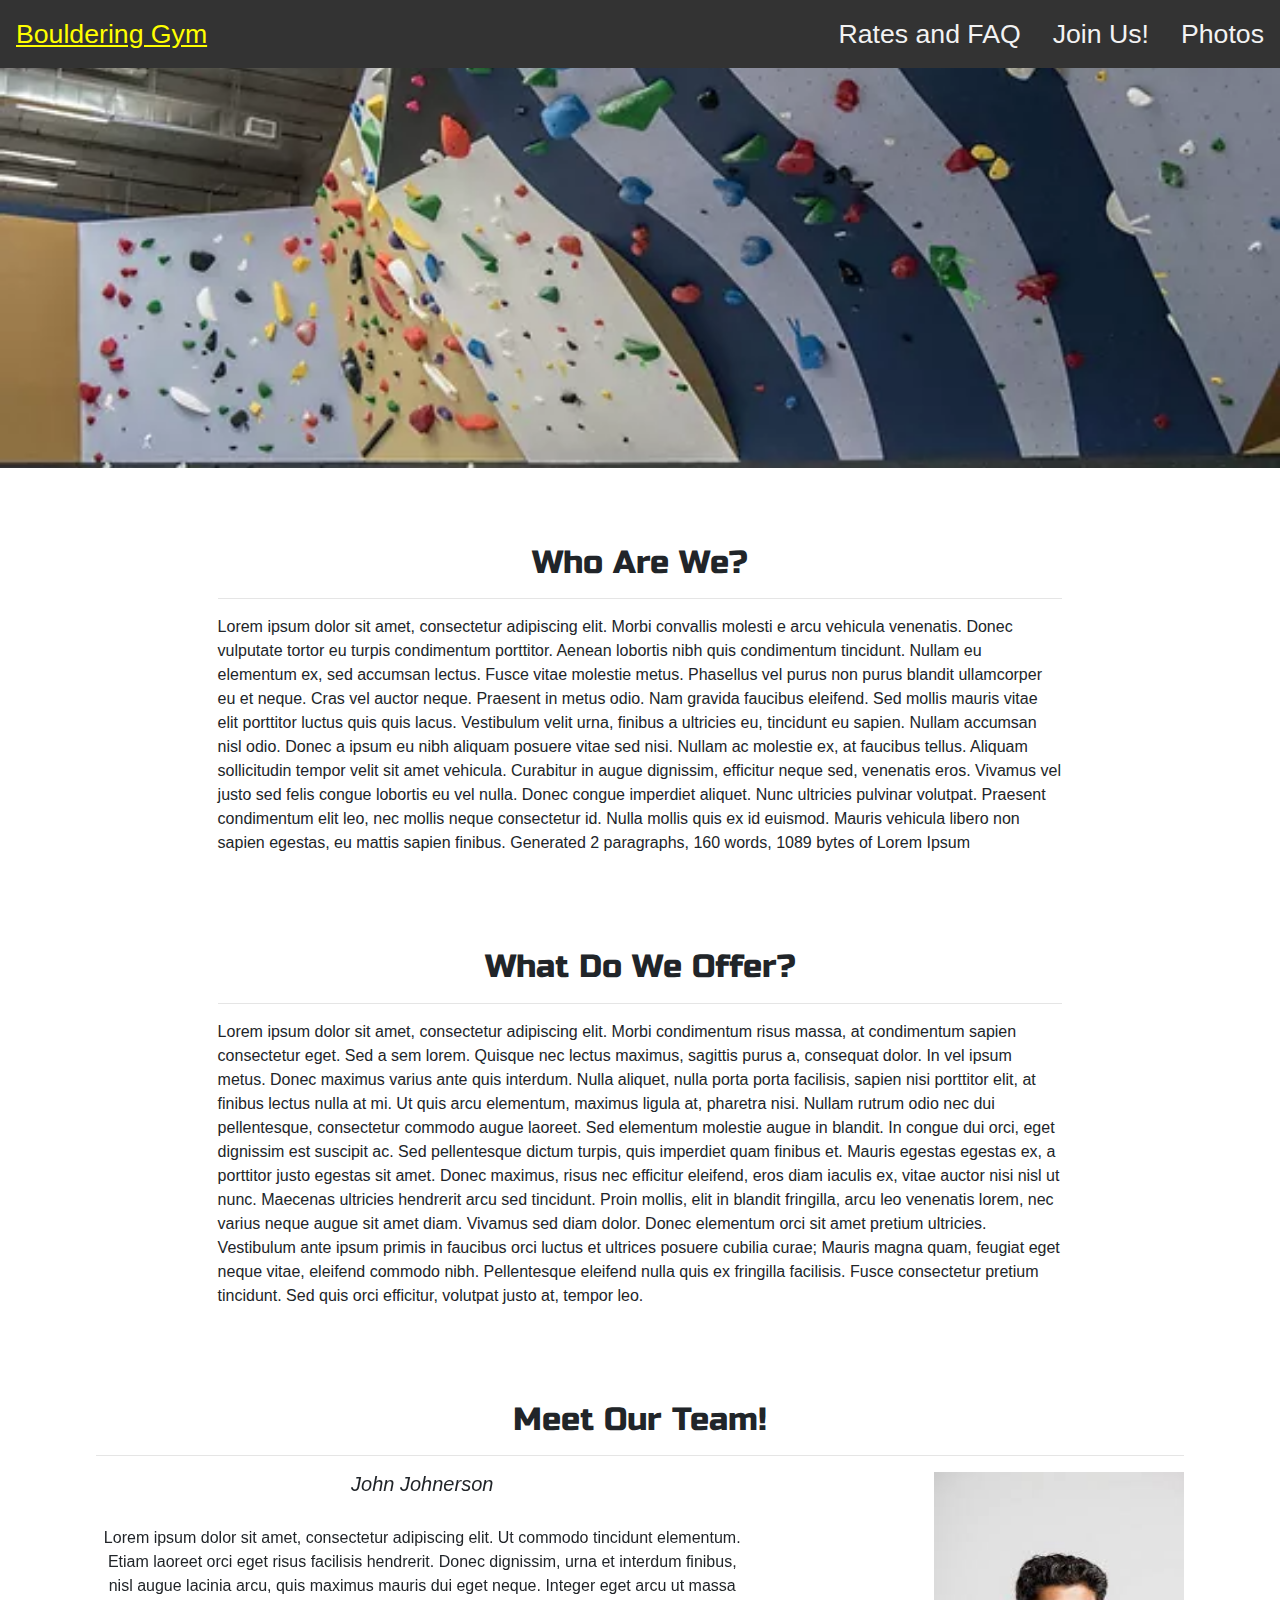
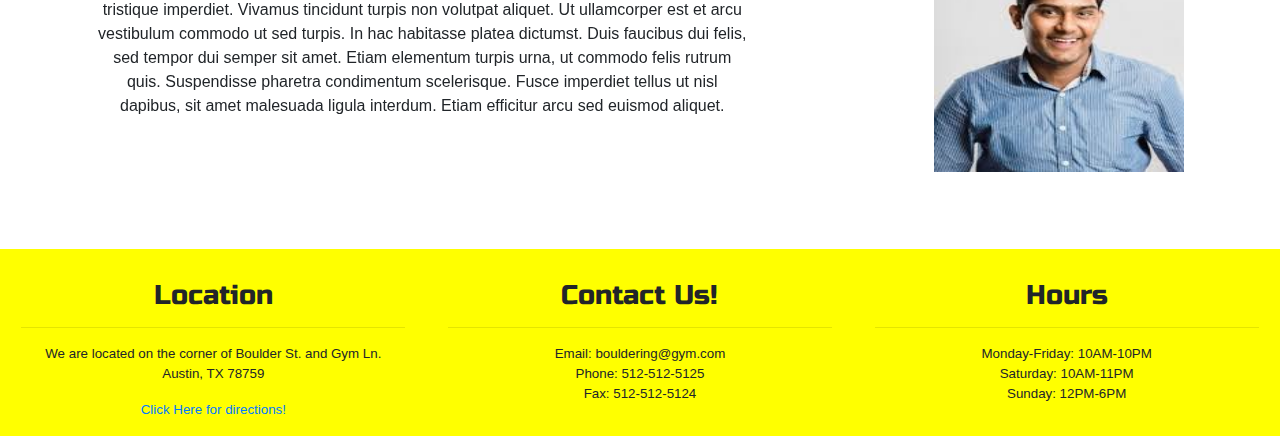
==== commit 549a73fb: "fiex folder structure" ====
--- a/index.html
+++ b/index.html
@@ -5,8 +5,8 @@
         <link href="https://fonts.googleapis.com/css2?family=Russo+One&display=swap" rel="stylesheet">
         <link rel="stylesheet" href="https://use.fontawesome.com/releases/v5.14.0/css/all.css" integrity="sha384-HzLeBuhoNPvSl5KYnjx0BT+WB0QEEqLprO+NBkkk5gbc67FTaL7XIGa2w1L0Xbgc" crossorigin="anonymous">
         <link rel="stylesheet" href="https://stackpath.bootstrapcdn.com/bootstrap/4.3.1/css/bootstrap.min.css" integrity="sha384-ggOyR0iXCbMQv3Xipma34MD+dH/1fQ784/j6cY/iJTQUOhcWr7x9JvoRxT2MZw1T" crossorigin="anonymous">
-        <link rel="stylesheet" href="styles.css">
-        <source type="text/javascript" src="js.js">
+        <link rel="stylesheet" href="styles/styles.css">
+        <source type="text/javascript" src="js/js.js">
     </head>
 
     <body>
--- a/styles/styles.css
+++ b/styles/styles.css
@@ -0,0 +1,144 @@
+body {
+    background-color: white;
+    font-family: Verdana, Geneva, Tahoma, sans-serif;
+}
+
+h3 {
+    margin-top: 15px;
+    text-align: center;
+    font-size: 2em;
+    font-family: 'Russo One', sans-serif;
+}
+
+h1 {
+    color: red;
+    text-align: center;
+    font-size: 4em;
+}
+
+h2 {
+    color: orange;
+    text-align: center;
+}
+
+img {
+    height: 300px;
+    width: 250px;
+}
+
+figure {
+    overflow: auto;
+
+}
+figure img{
+   float: right;
+}
+
+figure figcaption {
+    width: 60%;
+    text-align: center;
+}
+
+figure figcaption h5{
+    text-align: center;
+    font-style: italic;
+    margin-bottom: 30px;
+}
+footer {
+    height: auto;
+    background-color: yellow;
+    font-size: 10pt;    
+}
+
+footer h3 {
+    padding-top: 15px;
+}
+
+
+
+/* Nav Bar */
+
+nav {
+    overflow: hidden;
+    background-color: #333;
+  }
+  
+  nav a {
+    float: right;
+    color: #f2f2f2;
+    text-align: center;
+    padding: 14px 16px;
+    text-decoration: none;
+    font-size: 20pt;
+  }
+  nav a:first-child {
+    float: left;
+  } 
+  nav a:hover {
+    color: yellow;
+    text-decoration: underline;
+  }
+
+/* ID's */
+
+#hero {
+    padding: 0px;
+    width: 100%;
+    background-image: url(/img/hero.webp);
+    background-position: center;
+    background-repeat: no-repeat;
+    background-size: cover;
+    height: 400px;
+}
+
+#teamMembers {
+    width: 90%;
+}
+
+#form {
+    margin: 0px auto;
+    width: 60%;
+    border: 1px black solid;
+    padding: 20px;
+    box-shadow: 10px 10px 20px;
+    margin-top: 75px;
+}
+/*classes */
+
+.backGroundColorNone {
+    background-color: transparent;
+}
+
+.grid {
+    display: flex;                     
+    flex-wrap: wrap;                    
+    justify-content: space-around;
+    
+  }
+  .cell {
+    flex: 0 0 30%;                      
+    height: 350px;
+    margin-bottom: 5px;
+    padding: 5px;
+  }
+  .cell-footer{
+    flex: 0 0 30%;                       
+    height: auto;
+    margin-bottom: 0px;
+  }
+
+  .textAlignCenter {
+      text-align: center;
+  }
+
+  .container {
+    width: 70%;
+    margin: 60px auto 60px auto;
+    padding: 1px 2%;
+    border-radius: 20px;
+    height: auto;
+}
+
+.shadow {
+    box-shadow: 10px 10px 15px;
+}